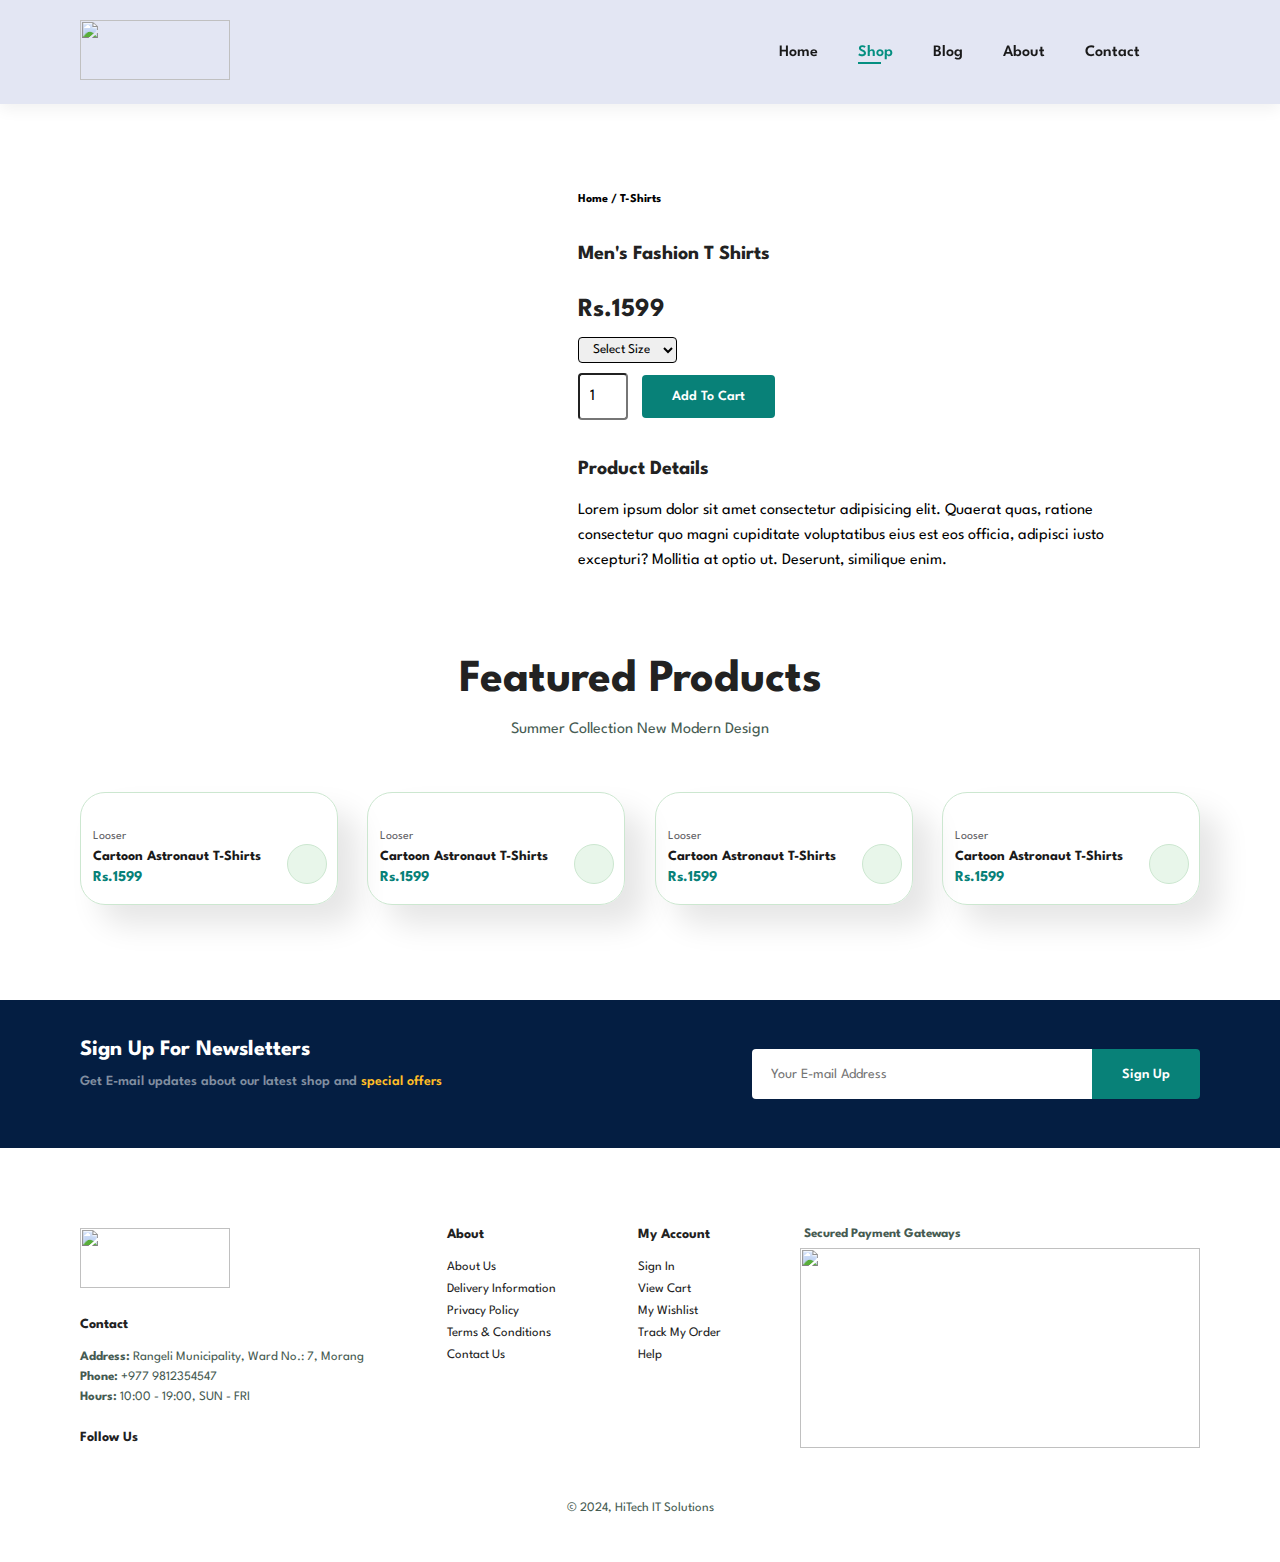
==== sproduct.html @ 2072f342 "Add files via upload" ====
<!DOCTYPE html>
<html lang="en">
<head>
    <meta charset="UTF-8">
    <meta name="viewport" content="width=device-width, initial-scale=1.0">
    <title>LOOSER'S FASHION</title>
    <link rel="stylesheet" href="styles.css">
    <link rel="stylesheet" href="https://cdnjs.cloudflare.com/ajax/libs/font-awesome/6.5.1/css/all.min.css" integrity="sha512-DTOQO9RWCH3ppGqcWaEA1BIZOC6xxalwEsw9c2QQeAIftl+Vegovlnee1c9QX4TctnWMn13TZye+giMm8e2LwA==" 
    crossorigin="anonymous" referrerpolicy="no-referrer" />

</head>
<body>
    <section id="header">
        <a href="#"><img src="img/logo.png" class="logo" alt=""></a>

        <div>
            <ul id="navbar">
                <li><a href="index.html">Home</a></li>
                <li><a class="active" href="shop.html">Shop</a></li>
                <li><a href="blog.html">Blog</a></li>
                <li><a href="about.html">About</a></li>
                <li><a href="contact.html">Contact</a></li>
                <li id="lg-cart"><a href="cart.html"><i class="fa fa-shopping-cart" aria-hidden="true"></i></a></li>
                <a href="#" id="close"><i class="fa-solid fa-xmark"></i></a>
            </ul>
        </div>
        <div id="mobile">
            <a href="cart.html"><i class="fa fa-shopping-cart" aria-hidden="true"></i></a>
            <i id="bar" class="fas fa-outdent"></i>
        </div>
    </section>

    <section id="prodetails" class="section-p1">
        <div class="single-pro-img">
            <img src="img/products/f1.jpg" width="100%" id="MainImg" alt="">

            <div class="small-img-group">
                <div class="small-img-col">
                    <img src="img/products/f1.jpg" width="100%" class="small-img" alt="">
                </div>
                <div class="small-img-col">
                    <img src="img/products/f2.jpg" width="100%" class="small-img" alt="">
                </div>
                <div class="small-img-col">
                    <img src="img/products/f3.jpg" width="100%" class="small-img" alt="">
                </div>
                <div class="small-img-col">
                    <img src="img/products/f4.jpg" width="100%" class="small-img" alt="">
                </div>
            </div>
        </div>

        <div class="single-pro-details">
            <h6>Home / T-Shirts</h6>
            <h4>Men's Fashion T Shirts</h4>
            <h2>Rs.1599</h2>
            <select>
                <option>Select Size</option>
                <option>XL</option>
                <option>XXL</option>
                <option>Small</option>
                <option>Large</option>
            </select>
            <input type="number" value="1">
            <button class="normal">Add To Cart</button>
            <h4>Product Details</h4>
            <span>Lorem ipsum dolor sit amet consectetur adipisicing elit.
                Quaerat quas, ratione consectetur quo magni cupiditate voluptatibus 
                eius est eos officia, adipisci iusto excepturi? Mollitia at optio ut. 
                Deserunt, similique enim.
            </span>
        </div>
    </section>

    <section id="product1" class="section-p1">
        <h2>Featured Products</h2>
        <p>Summer Collection New Modern Design</p>
        <div class="pro-container">
            <div class="pro">
                <img src="img/products/n1.jpg" alt="">
                <div class="des">
                    <span>Looser</span>
                    <h5>Cartoon Astronaut T-Shirts</h5>
                    <div class="star">
                        <i class="fas fa-star"></i>
                        <i class="fas fa-star"></i>
                        <i class="fas fa-star"></i>
                        <i class="fas fa-star"></i>
                        <i class="fas fa-star"></i>
                    </div>
                    <h4>Rs.1599</h4>
                </div>
                <a href="#"><i class="fa fa-cart-shopping cart"></i></a>
            </div>
            <div class="pro">
                <img src="img/products/n2.jpg" alt="">
                <div class="des">
                    <span>Looser</span>
                    <h5>Cartoon Astronaut T-Shirts</h5>
                    <div class="star">
                        <i class="fas fa-star"></i>
                        <i class="fas fa-star"></i>
                        <i class="fas fa-star"></i>
                        <i class="fas fa-star"></i>
                        <i class="fas fa-star"></i>
                    </div>
                    <h4>Rs.1599</h4>
                </div>
                <a href="#"><i class="fa fa-cart-shopping cart"></i></a>
            </div>
            <div class="pro">
                <img src="img/products/n3.jpg" alt="">
                <div class="des">
                    <span>Looser</span>
                    <h5>Cartoon Astronaut T-Shirts</h5>
                    <div class="star">
                        <i class="fas fa-star"></i>
                        <i class="fas fa-star"></i>
                        <i class="fas fa-star"></i>
                        <i class="fas fa-star"></i>
                        <i class="fas fa-star"></i>
                    </div>
                    <h4>Rs.1599</h4>
                </div>
                <a href="#"><i class="fa fa-cart-shopping cart"></i></a>
            </div>
            <div class="pro">
                <img src="img/products/n4.jpg" alt="">
                <div class="des">
                    <span>Looser</span>
                    <h5>Cartoon Astronaut T-Shirts</h5>
                    <div class="star">
                        <i class="fas fa-star"></i>
                        <i class="fas fa-star"></i>
                        <i class="fas fa-star"></i>
                        <i class="fas fa-star"></i>
                        <i class="fas fa-star"></i>
                    </div>
                    <h4>Rs.1599</h4>
                </div>
                <a href="#"><i class="fa fa-cart-shopping cart"></i></a>
            </div>
        </div>
    </section>

    <section id="newsletter" class="section-p1 section-m1">
        <div class="newstext">
            <h4>Sign Up For Newsletters</h4>
            <p>Get E-mail updates about our latest shop and <span>special offers</span></p>
        </div>
        <div class="form">
            <input type="text" placeholder="Your E-mail Address">
            <button class="normal">Sign Up</button>
        </div>
    </section>

    <footer class="section-p1">
        <div class="col">
            <img src="img/logo.png" class="logo" alt="">
            <h4>Contact</h4>
            <p><strong>Address:</strong> Rangeli Municipality, Ward No.: 7, Morang</p>
            <p><strong>Phone:</strong> +977 9812354547</p>
            <p><strong>Hours:</strong> 10:00 - 19:00, SUN - FRI</p>
            <div class="follow">
                <h4>Follow Us</h4>
                <div class="icon">
                    <a href="https://www.facebook.com/profile.php?id=61555253966659&mibextid=ZbWKwL"><i class="fab fa-facebook-f"></i></a>
                    <a href="#"><i class="fa-brands fa-whatsapp"></i></a>
                    <a href="https://www.instagram.com/loosers.clothing?igsh=MWdjNGw0ZXFwb28w"><i class="fa-brands fa-instagram"></i></a>
                    <a href="https://youtube.com/@LoosersClothing?si=P7CFwFBjZ8j-zcWa"><i class="fa-brands fa-youtube"></i></a>
                </div>
            </div>
        </div>
        <div class="col">
            <h4>About</h4>
            <a href="#">About Us</a>
            <a href="#">Delivery Information</a>
            <a href="#">Privacy Policy</a>
            <a href="#">Terms & Conditions</a>
            <a href="#">Contact Us</a>
        </div>
        <div class="col">
            <h4>My Account</h4>
            <a href="#">Sign In </a>
            <a href="#">View Cart</a>
            <a href="#">My Wishlist</a>
            <a href="#">Track My Order</a>
            <a href="#">Help</a>
        </div>
        <div class="col install">
            <p><strong>Secured Payment Gateways</strong></p>
            <img src="img/payment.jpg" class="pay" alt="">
        </div>

        <div class="copyright">
            <p>© 2024, HiTech IT Solutions</p>
        </div>
    </footer>

    <script>
        var MainImg = document.getElementById("MainImg");
        var smallimg = document.getElementsByClassName("small-img");

        smallimg[0].onclick = function(){
            MainImg.src = smallimg[0].src;
        }

        smallimg[1].onclick = function(){
            MainImg.src = smallimg[1].src;
        }

        smallimg[2].onclick = function(){
            MainImg.src = smallimg[2].src;
        }

        smallimg[3].onclick = function(){
            MainImg.src = smallimg[3].src;
        }
    </script>
    
    <script src="script.js"></script>
</body>
</html>
---- styles.css ----
@import url('https://fonts.googleapis.com/css2?family=League+Spartan:wght@100..900&family=Spartan:wght@300&display=swap');

* {
    margin: 0;
    padding: 0;
    box-sizing: border-box;
    font-family: 'Spartan', sans-serif;
}

h1 {
    font-size: 50px;
    line-height: 64px;
    color: #222;
}

h2 {
    font-size: 46px;
    line-height: 54px;
    color: #222;
}

h4 {
    font-size: 20px;
    color: #222;
}

h6 {
    font-weight: 700;
    font-size: 12px;
}

p {
    font-size: 16px;
    color: #465b52;
    margin: 15px 0 20px 0;
}

.section-p1 {
    padding: 40px 80px;
}

.section-m1 {
    margin: 40px 0;
}

button.normal{
    font-size: 14px;
    font-weight: 600;
    padding: 15px 30px;
    color: #000;
    background-color: #fff;
    border-radius: 4px;
    cursor: pointer;
    border: none;
    outline: none;
    transition: 0.2s;
}

button.white{
    font-size: 13px;
    font-weight: 600;
    padding: 11px 18px;
    color: #fff;
    background-color: transparent;
    cursor: pointer;
    border: 1px solid #fff;
    outline: none;
    transition: 0.2s;
}

body {
    width: 100%;
}

.logo {
    height: 60px;
    width: 150px;
    background: transparent;
}

#header {
    display: flex;
    align-items: center;
    justify-content: space-between;
    padding: 20px 80px;
    background-color: #E3E6F3;
    box-shadow: 0 5px 15px rgba(0, 0, 0, 0.06);
    z-index: 999;
    position: sticky;
    top: 0;
    left: 0;
}

#navbar{
    display: flex;
    align-items: center;
    justify-content: center;
}

#navbar li{
    list-style: none;
    padding: 0 20px;
    position: relative;
}

#navbar li a{
    text-decoration: none;
    font-size: 16px;
    font-weight: 600;
    color: #1a1a1a;
    transition: 0.3s ease;
}

#navbar li a:hover,
#navbar li a.active{
    color:rgb(4, 143, 129);
}

#navbar li a.active::after,
#navbar li a:hover::after{
    content: "";
    width: 30%;
    height: 2px;
    background: rgb(4, 143, 129);
    position: absolute;
    bottom: -4px;
    left: 20px;
}

#mobile{
    display: none;
    align-items: center;
}

#close{
    display: none;
}

#hero{
    background-image: url("img/hero4.png");
    height: 90vh;
    width: 100%;
    background-position: top 0 right 0;
    background-size: cover;
    padding: 0 80px;
    display: flex;
    flex-direction: column;
    align-items: flex-start;
    justify-content: center;
}

#hero h4{
    padding-bottom: 15px;
}
#hero h1{
    color: #088178;
}

#hero button{
    background-image: url("img/button.png");
    background-color: transparent;
    color: #088178;
    border: 0;
    padding: 14px 80px 14px 65px;
    background-repeat: no-repeat;
    cursor: pointer;
    font-weight: 700;
    font-size: 15px;
}

#feature{
    display: flex;
    align-items: center;
    justify-content: space-between;
    flex-wrap: wrap;
}

#feature .fe-box{
    width: 180px;
    text-align: center;
    padding: 25px 15px;
    box-shadow: 20px 20px 34px rgba(0, 0, 0, 0.1);
    border: 1px solid #cce7d0;
    border-radius: 4px;
    margin: 15px 0;
}

#feature .fe-box:hover{
    box-shadow: 10px 10px 54px rgba(70, 62, 221, 0.1);
}

#feature .fe-box img{
    width: 100%;
    margin-bottom: 10px;
}

#feature .fe-box h6{
    display: inline-block;
    padding: 9px 8px 6px 8px;
    line-height: 1;
    border-radius: 4px;
    color: #088178;
    background-color: #fddde4;
}

#feature .fe-box:nth-child(2) h6 {
    background-color: #cdebbc;
}

#feature .fe-box:nth-child(3) h6 {
    background-color: #d1e8f2;
}

#feature .fe-box:nth-child(4) h6 {
    background-color: #cdd4f8;
}

#feature .fe-box:nth-child(5) h6 {
    background-color: #f6dbf8;
}

#feature .fe-box:nth-child(6) h6 {
    background-color: #fff2e5;
}

#product1{
    text-align: center;
}

#product1 .pro-container{
    display: flex;
    justify-content: space-between;
    padding-top: 20px;
    flex-wrap: wrap;
}

#product1 .pro{
    width: 23%;
    min-width: 250px;
    padding: 10px 12px;
    border: 1px solid #cce7d0;
    border-radius: 25px;
    cursor: pointer;
    box-shadow: 20px 20px 30px rgba(0, 0, 0, 0.1);
    margin: 15px 0;
    transition: 0.2s ease;
    position: relative;
}

#product1 .pro:hover{
    box-shadow: 20px 20px 30px rgba(0, 0, 0, 0.06);
}

#product1 .pro img{
    width: 100%;
    border-radius: 20px;
}

#product1 .pro .des{
    text-align: start;
    padding: 10px 0;
}

#product1 .pro .des span{
    color: #606063;
    font-size: 12px;
}

#product1 .pro .des h5{
    padding-top: 7px;
    color: #1a1a1a;
    font-size: 14px;
}

#product1 .pro .des i{
    font-size: 12px;
    color: rgb(243, 181, 25);
}

#product1 .pro .des h4{
    padding-top: 7px;
    font-size: 15px;
    font-weight: 700;
    color: #088178;
}

#product1 .pro .cart{
    width: 40px;
    height: 40px;
    border-radius: 50px;
    line-height: 40px;
    background-color: #e8f6ea;
    color: #088178;
    border: 1px solid #cce7d0;
    position: absolute;
    bottom: 20px;
    right: 10px;
}

#banner{
    display: flex;
    flex-direction: column;
    justify-content: center;
    align-items: center;
    text-align: center;
    background-image: url("img/banner/b2.jpg");
    width: 100%;
    height: 40vh;
    background-size: cover;
    background-position: center;
}

#banner h4{
    color: #fff;
    font-size: 16px;  
}

#banner h2{
    color: #fff;
    font-size: 30px;
    padding: 10px 0;  
}

#banner h2 span{
    color: #ef3636;
}

#banner button:hover{
    background-color: #088178;
    color: #fff;
}

#sm-banner{
    display: flex;
    justify-content: space-between;
    flex-wrap: wrap;
}

#sm-banner .banner-box{
    display: flex;
    flex-direction: column;
    justify-content: center;
    align-items: flex-start;
    background-image: url("img/banner/b17.jpg");
    min-width: 580px;
    height: 50vh;
    background-size: cover;
    background-position: center;
    padding: 30px;
}

#sm-banner .banner-box2{
    background-image: url("img/banner/b10.jpg");
}

#sm-banner h4{
    color: #fff;
    font-size: 20px;
    font-weight: 300;
}

#sm-banner h2{
    color: #fff;
    font-size: 28px;
    font-weight: 800;
}

#sm-banner span{
    color: #fff;
    font-size: 14px;
    font-weight: 500;
    padding-bottom: 15px;
}

#sm-banner .banner-box:hover button{
    background: #088178;
    border: 1px #088178;
}

#banner3{
    display: flex;
    justify-content: space-between;
    flex-wrap: wrap;
    padding: 0 80px;
}

#banner3 .banner-box{
    display: flex;
    flex-direction: column;
    justify-content: center;
    align-items: flex-start;
    background-image: url("img/banner/b7.jpg");
    min-width: 30%;
    height: 30vh;
    background-size: cover;
    background-position: center;
    padding: 20px;
    margin-bottom: 20px;
}

#banner3 .banner-box2{
    background-image: url("img/banner/b4.jpg");
}

#banner3 .banner-box3{
    background-image: url("img/banner/b18.jpg");
}

#banner3 h2{
    color: #fff;
    font-weight: 900;
    font-size: 22px;
}

#banner3 h3{
    color: #fff;
    font-weight: 800;
    font-size: 15px;
}

#newsletter{
    display: flex;
    justify-content: space-between;
    flex-wrap: wrap;
    align-items: center;
    background-image: url("img/banner/b14.png");
    background-repeat: no-repeat;
    background-position: 20% 30%;
    background-color: #041e42;
}

#newsletter h4{
    font-size: 22px;
    font-weight: 700;
    color: #fff;
}

#newsletter p{
    font-size: 14px;
    font-weight: 600;
    color: #818ea0;
}

#newsletter p span{
    color: #ffbd27;
}

#newsletter .form{
    display: flex;
    width: 40%;
}

#newsletter input{
    height: 3.125rem;
    padding: 0 1.25em;
    font-size: 14px;
    width: 100%;
    border: 1px solid transparent;
    border-radius: 4px;
    outline: none;
    border-top-right-radius: 0;
    border-bottom-right-radius: 0;
}

#newsletter button{
    background-color: #088178;
    color: #fff;
    white-space: nowrap;
    border-top-left-radius: 0;
    border-bottom-left-radius: 0;
}

footer{
    display: flex;
    flex-wrap: wrap;
    justify-content: space-between;
}

footer .col{
    display: flex;
    flex-direction: column;
    align-items: flex-start;
    margin-bottom: 20px;
}

.pay{
    height: 200px;
    width: 400px;
    margin-left: -4px;
}

footer .logo{
    margin-bottom: 30px;
    background: transparent;
}

footer h4{
    font-size: 14px;
    padding-bottom: 20px;
}

footer p{
    font-size: 13px;
    margin: 0 0 8px 0;
}

footer a{
    font-size: 13px;
    text-decoration: none;
    color: #222;
    margin-bottom: 10px;
}

footer .follow{
    margin-top: 20px;
}

footer .follow i{
    color: #465b52;
    padding-right: 4px;
    cursor: pointer;
    font-size: 20px;
}

footer .follow i:hover,
footer a:hover{
    color: #09efe0;
}

footer .copyright{
    width: 100%;
    text-align: center;
}

/* Shop Page */
#page-header{
    background-image: url("img/banner/b1.jpg");
    width: 100%;
    height: 40vh;
    background-size: cover;
    display: flex;
    justify-content: center;
    align-items: center;
    flex-direction: column;
    padding: 14px;
}

#page-header h2,
#page-header p{
    color: #fff;
}

#pagination{
    text-align: center;
}

#pagination a{
    text-decoration: none;
    background-color: #088178;
    padding: 15px 20px;
    border-radius: 4px;
    color: #fff;
    font-weight: 600;
}

#pagination a i{
    font-size: 16px;
    font-weight: 600;
}

/* Single Product*/
#prodetails{
    display: flex;
    margin-top: 20px;
}

#prodetails .single-pro-details{
    width: 50%;
    padding-top: 30px;
}

#prodetails .single-pro-details h4{
    padding: 40px 0 20px 0;
}

#prodetails .single-pro-details h2{
    font-size: 26px;
}

#prodetails .single-pro-details select{
    display: block;
    padding: 5px 10px;
    margin-bottom: 10px;
    border: 1px solid #000;
    border-radius: 4px;
}

#prodetails .single-pro-details input{
    width: 50px;
    height: 47px;
    padding-left: 10px;
    font-size: 16px;
    margin-right: 10px;
    border-radius: 4px;
}

#prodetails .single-pro-details span{
    line-height: 25px;
}

#prodetails .single-pro-details button{
    background-color: #088178;
    color: #fff;
}

#prodetails .single-pro-img{
    width: 40%;
    margin-right: 50px;
}

.small-img-group{
    display: flex;
    justify-content: space-between;
}

.small-img-col{
    flex-basis: 24%;
    cursor: pointer;
}

@media(max-width:799px){
    .section-p1{
        padding: 40px 40px;
    }

    #navbar {
        display: flex;
        flex-direction: column;
        align-items: flex-start;
        justify-content: flex-start;
        position: fixed;
        top: 0;
        right: -300px;
        height: 100vh;
        width: 300px;
        background-color: #E3E6F3;
        box-shadow: 0 40px 60px rgba(0, 0, 0, 0.1);
        padding: 80px 0 0 10px;
        transition: 0.3s;
    }

    #navbar.active{
        right: 0px;
    }

    #navbar li{
        margin-bottom: 25px;
    }

    #mobile{
        display: flex;
        align-items: center;
    }

    #mobile i{
        color: #1a1a1a;
        font-size: 24px;
        padding: 20px;
    }

    #close{
        display: initial;
        position: absolute;
        top: 30px;
        left: 30px;
        color: #222;
        font-size: 24px;
    }

    #lg-cart{
        display: none;
    }

    #hero{
        height: 70vh;
        padding: 0 80px;
        background-position: top 30% right 30%;
    }

    #feature{
        justify-content: center;
    }

    #feature .fe-box{
        margin: 15px 15px;
    }

    #product1 .pro-container{
        justify-content: center;
    }

    #product1 .pro{
        margin: 15px;
    }

    #banner{
        height: 20vh;
    }

    #sm-banner .banner-box{
        min-width: 100%;
        height: 30vh;
    }

    #banner3{
        padding: 0 40px;
    }

    #banner3 .banner-box{
        width: 28%;
    }

    #newsletter .form{
        width: 70%;
    }

    /* Single Product */
    #prodetails .single-pro-details select, input{
        border: 1px solid #000;
        border-radius: 4px;
    }
}

@media (max-width: 477px) {
    .section-p1{
        padding: 20px;
    }
    #header{
        padding: 10px 30px;
    }
    h1{
        font-size: 38px;
    }
    h2{
        font-size: 32px;
    }

    #hero{
        padding: 0 20px;
        background-position: 65%;
    }
    #feature{
        justify-content: space-between;
    }

    #feature .fe-box{
        width: 155px;
        margin: 0 0 15px 0;
    }
    #product1 .pro{
        width: 100%;
    }
    #banner{
        height: 40vh;
    }
    #sm-banner .banner-box{
        height: 40vh;
    }
    #sm-banner .banner-box2{
        margin-top: 20px;
    }
    #banner3{
        padding: 0 20px;
    }
    #banner3 .banner-box{
        width: 100%;
    }
    #newletter{
        padding: 40px 20px;
    }
    #newsletter .form{
        width: 100%;
    }
    .pay {
        height: 200px;
        width: 320px;
        margin-left: -4px;
    }

    /* Single Product */
    #prodetails{
        display: flex;
        flex-direction: column;
    }
    #prodetails .single-pro-img{
        width: 100%;
        margin-right: 0px;
    }
    #prodetails .single-pro-details{
        width: 100%;
    }
    #prodetails .single-pro-details select, input{
        border: 1px solid #000;
        border-radius: 4px;
    }
}
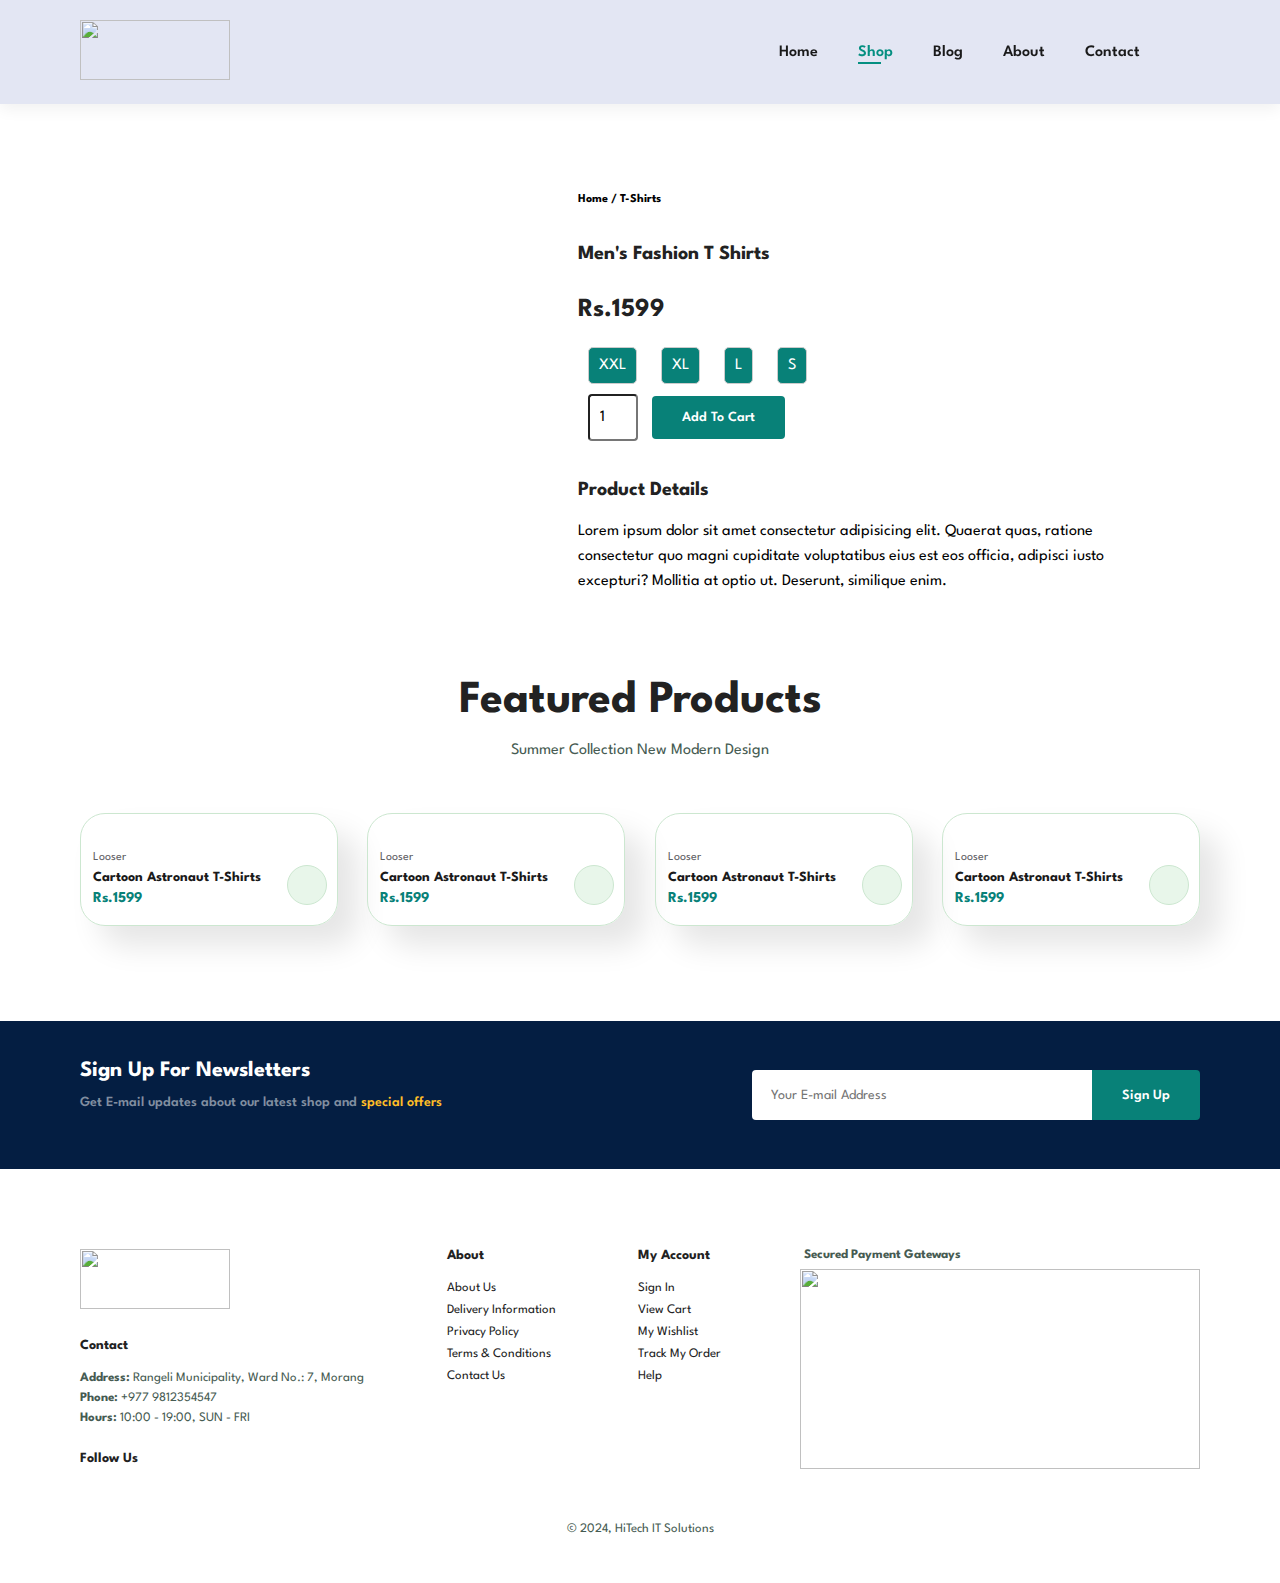
==== commit 0c8523ec: "Add files via upload" ====
--- a/sproduct.html
+++ b/sproduct.html
@@ -54,13 +54,10 @@
             <h6>Home / T-Shirts</h6>
             <h4>Men's Fashion T Shirts</h4>
             <h2>Rs.1599</h2>
-            <select>
-                <option>Select Size</option>
-                <option>XL</option>
-                <option>XXL</option>
-                <option>Small</option>
-                <option>Large</option>
-            </select>
+            <button class="size-button">XXL</button>
+            <button class="size-button">XL</button>
+            <button class="size-button">L</button>
+            <button class="size-button">S</button><br>
             <input type="number" value="1">
             <button class="normal">Add To Cart</button>
             <h4>Product Details</h4>
--- a/styles.css
+++ b/styles.css
@@ -41,6 +41,10 @@
 
 .section-m1 {
     margin: 40px 0;
+}
+
+#navbar button.normal{
+    background-color: #E3E6F3;
 }
 
 button.normal{
@@ -112,6 +116,7 @@
 }
 
 #navbar li a:hover,
+#navbar button:hover,
 #navbar li a.active{
     color:rgb(4, 143, 129);
 }
@@ -602,6 +607,7 @@
     font-size: 16px;
     margin-right: 10px;
     border-radius: 4px;
+    margin-left: 10px;
 }
 
 #prodetails .single-pro-details span{
@@ -618,6 +624,19 @@
     margin-right: 50px;
 }
 
+.size-button {
+    display: inline-block;
+    padding: 10px;
+    margin: 10px;
+    cursor: pointer;
+    border: 1px solid #ccc;
+    background-color: #f9f9f9;
+    text-align: center;
+    text-decoration: none;
+    font-size: 16px;
+    border-radius: 5px;
+ }
+ 
 .small-img-group{
     display: flex;
     justify-content: space-between;
